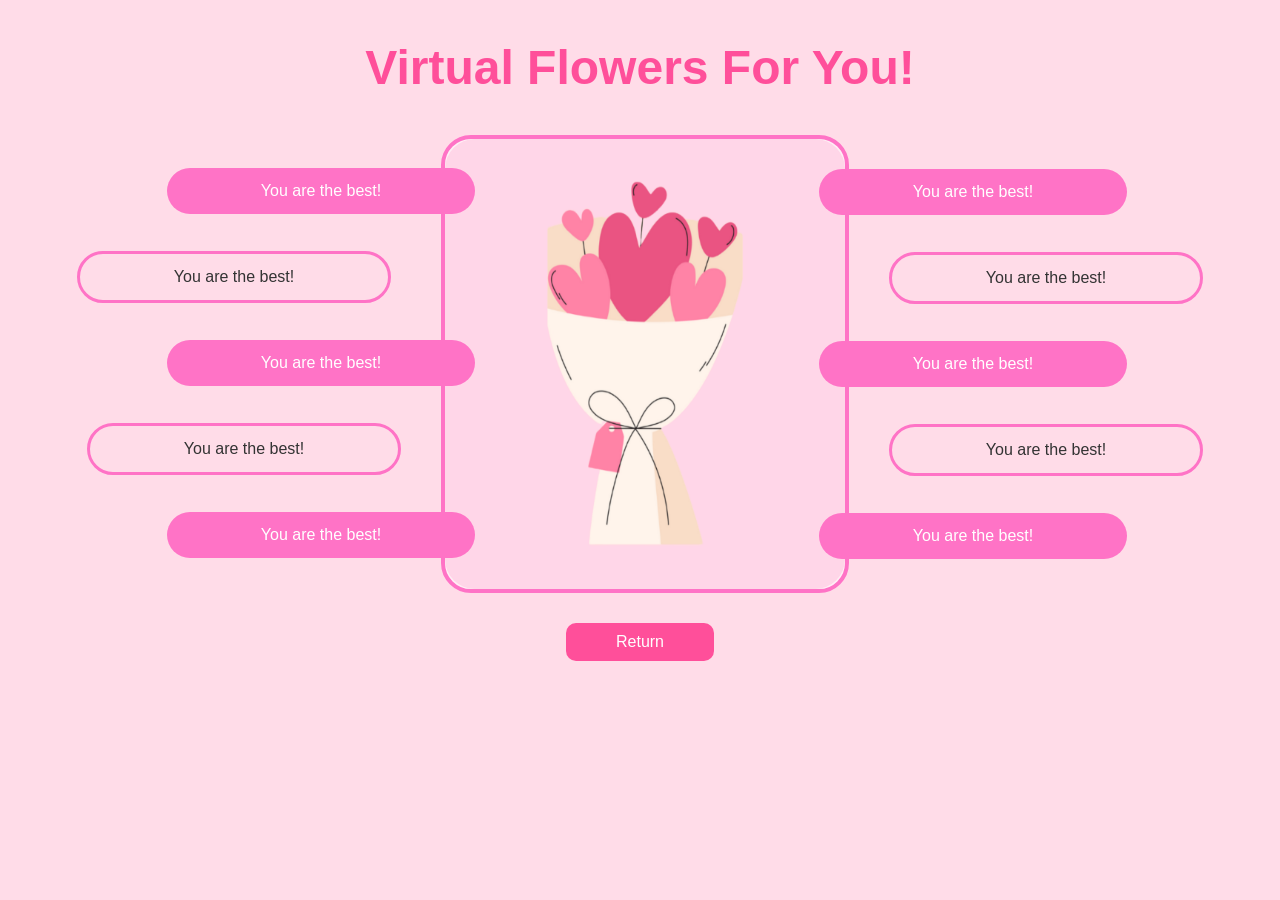
==== bouquet.html @ 572fbdde "Initial commit" ====
<!DOCTYPE html>
<html lang="en">

<head>
    <meta charset="UTF-8">
    <meta name="viewport" content="width=device-width, initial-scale=1.0">
    <title>Virtual Flowers</title>

    <style>
        body {
            margin: 0;
            min-height: 100vh;
            background: #ffdce8;
            font-family: "Poppins", sans-serif;
            display: flex;
            flex-direction: column;
            align-items: center;
        }
        /* Title */
        
        h1 {
            margin-top: 40px;
            margin-bottom: 10px;
            font-size: 3rem;
            color: #ff4f9a;
            font-weight: 700;
            justify-content: center;
        }
        /* Main layout */
        
        .main {
            display: flex;
            align-items: center;
            justify-content: center;
            gap: 40px;
            margin-top: 30px;
        }
        /* Side columns */
        
        .side {
            position: relative;
            display: flex;
            flex-direction: column;
        }
        /* Message pills */
        
        .msg {
            padding: 14px 24px;
            border-radius: 30px;
            font-size: 1rem;
            text-align: center;
            width: 260px;
            margin: 12px 0;
        }
        /* Colors */
        
        .filled {
            background: #ff73c6;
            color: white;
        }
        
        .outlined {
            border: 3px solid #ff73c6;
            color: #333;
            background: transparent;
        }
        /* LEFT SIDE – staggered */
        
        .side:first-child .msg:nth-child(1) {
            transform: translateX(90px);
            margin-top: 10px;
        }
        
        .side:first-child .msg:nth-child(2) {
            margin-left: 0;
            margin-top: 25px;
        }
        
        .side:first-child .msg:nth-child(3) {
            transform: translateX(90px);
            margin-top: 25px;
        }
        
        .side:first-child .msg:nth-child(4) {
            margin-left: 10px;
            margin-top: 25px;
        }
        
        .side:first-child .msg:nth-child(5) {
            transform: translateX(90px);
            margin-top: 25px;
        }
        /* RIGHT SIDE – staggered correctly */
        
        .side:last-child .msg:nth-child(1) {
            transform: translateX(-70px);
        }
        
        .side:last-child .msg:nth-child(2) {
            transform: translateX(0);
            margin-top: 25px;
        }
        
        .side:last-child .msg:nth-child(3) {
            transform: translateX(-70px);
            margin-top: 25px;
        }
        
        .side:last-child .msg:nth-child(4) {
            transform: translateX(0px);
            margin-top: 25px;
        }
        
        .side:last-child .msg:nth-child(5) {
            transform: translateX(-70px);
            margin-top: 25px;
        }
        /* Center bouquet */
        
        .center-card {
            background: #ffeef5;
            border: 4px solid #ff73c6;
            border-radius: 30px;
            /* padding: 30px 40px; */
            display: flex;
            align-items: center;
            justify-content: center;
        }
        
        .center-card img {
            width: 400px;
            height: 450px;
            border-radius: 30px;
        }
        /* Return button */
        
        button {
            margin-top: 30px;
            padding: 10px 50px;
            font-size: 1rem;
            border: none;
            border-radius: 10px;
            background: #ff4f9a;
            color: white;
            cursor: pointer;
            transition: 0.3s;
        }
        
        button:hover {
            background: #e63d84;
        }
        /* Mobile */
        
        @media (max-width: 900px) {
            .main {
                flex-direction: column;
            }
            .side:first-child .msg,
            .side:last-child .msg {
                margin-left: 0;
                margin-right: 0;
            }
        }
    </style>

</head>

<body>

    <h1>Virtual Flowers For You!</h1>

    <div class="main">

        <!-- Left messages -->
        <div class="side">
            <div class="msg filled">You are the best!</div>
            <div class="msg outlined">You are the best!</div>
            <div class="msg filled">You are the best!</div>
            <div class="msg outlined">You are the best!</div>
            <div class="msg filled">You are the best!</div>
        </div>

        <!-- Center bouquet -->
        <div class="center-card">
            <img src="img/Untitled (3).png" alt="Bouquet">
        </div>

        <!-- Right messages -->
        <div class="side">
            <div class="msg filled">You are the best!</div>
            <div class="msg outlined">You are the best!</div>
            <div class="msg filled">You are the best!</div>
            <div class="msg outlined">You are the best!</div>
            <div class="msg filled">You are the best!</div>
        </div>

    </div>

    <button onclick="goBack()">Return</button>

    <script>
        function goBack() {
            window.location.href = "page3.html";
        }
    </script>

</body>

</html>
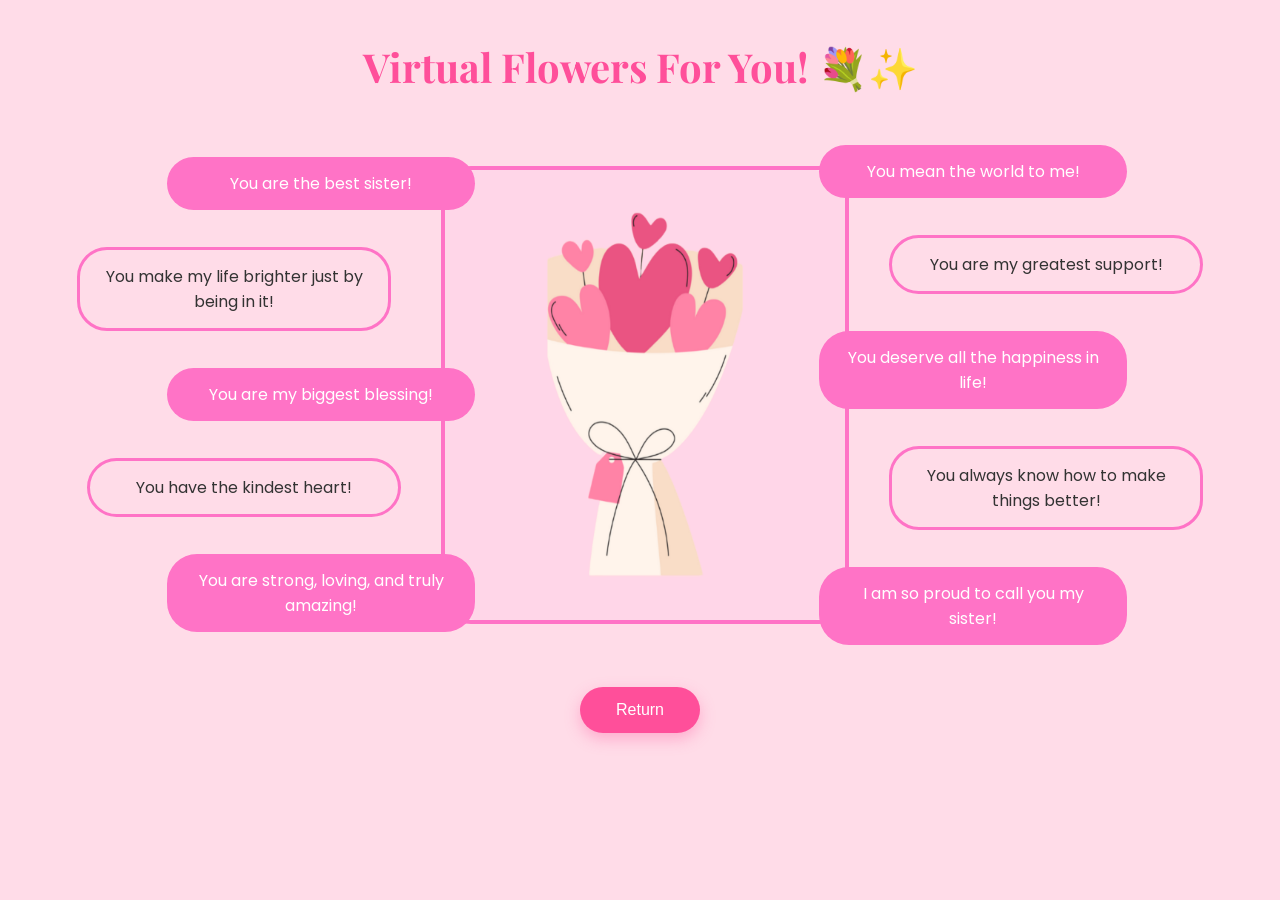
==== commit 9437e9cb: "Fix HTML structure: move img and correct paths" ====
--- a/bouquet.html
+++ b/bouquet.html
@@ -5,6 +5,12 @@
     <meta charset="UTF-8">
     <meta name="viewport" content="width=device-width, initial-scale=1.0">
     <title>Virtual Flowers</title>
+
+    <!-- Google Fonts -->
+    <link href="https://fonts.googleapis.com/css2?family=Playfair+Display:wght@600;700&family=Poppins:wght@400;500;600&display=swap" rel="stylesheet">
+
+    <!-- Font Awesome -->
+    <link rel="stylesheet" href="https://cdnjs.cloudflare.com/ajax/libs/font-awesome/6.5.0/css/all.min.css">
 
     <style>
         body {
@@ -135,19 +141,29 @@
         /* Return button */
         
         button {
-            margin-top: 30px;
-            padding: 10px 50px;
+            display: flex;
+            align-items: center;
+            justify-content: center;
+            gap: 8px;
+            margin: 12px auto;
+            padding: 14px 20px;
+            width: 120px;
+            max-width: 280px;
             font-size: 1rem;
+            font-weight: 500;
             border: none;
-            border-radius: 10px;
+            border-radius: 25px;
             background: #ff4f9a;
             color: white;
             cursor: pointer;
-            transition: 0.3s;
+            transition: all 0.3s ease;
+            box-shadow: 0 6px 15px rgba(255, 79, 154, 0.35);
+            margin-top: 30px;
         }
         
         button:hover {
             background: #e63d84;
+            transform: translateY(-2px);
         }
         /* Mobile */
         
@@ -167,17 +183,19 @@
 
 <body>
 
-    <h1>Virtual Flowers For You!</h1>
+    <h1 style="font-size:2.5rem; color: #ff4f9a; font-family: 'Playfair Display', serif">
+        Virtual Flowers For You! 💐✨
+    </h1>
 
     <div class="main">
 
         <!-- Left messages -->
         <div class="side">
-            <div class="msg filled">You are the best!</div>
-            <div class="msg outlined">You are the best!</div>
-            <div class="msg filled">You are the best!</div>
-            <div class="msg outlined">You are the best!</div>
-            <div class="msg filled">You are the best!</div>
+            <div class="msg filled">You are the best sister!</div>
+            <div class="msg outlined">You make my life brighter just by being in it!</div>
+            <div class="msg filled">You are my biggest blessing!</div>
+            <div class="msg outlined">You have the kindest heart!</div>
+            <div class="msg filled">You are strong, loving, and truly amazing!</div>
         </div>
 
         <!-- Center bouquet -->
@@ -187,11 +205,11 @@
 
         <!-- Right messages -->
         <div class="side">
-            <div class="msg filled">You are the best!</div>
-            <div class="msg outlined">You are the best!</div>
-            <div class="msg filled">You are the best!</div>
-            <div class="msg outlined">You are the best!</div>
-            <div class="msg filled">You are the best!</div>
+            <div class="msg filled">You mean the world to me!</div>
+            <div class="msg outlined">You are my greatest support!</div>
+            <div class="msg filled">You deserve all the happiness in life!</div>
+            <div class="msg outlined">You always know how to make things better!</div>
+            <div class="msg filled">I am so proud to call you my sister!</div>
         </div>
 
     </div>
